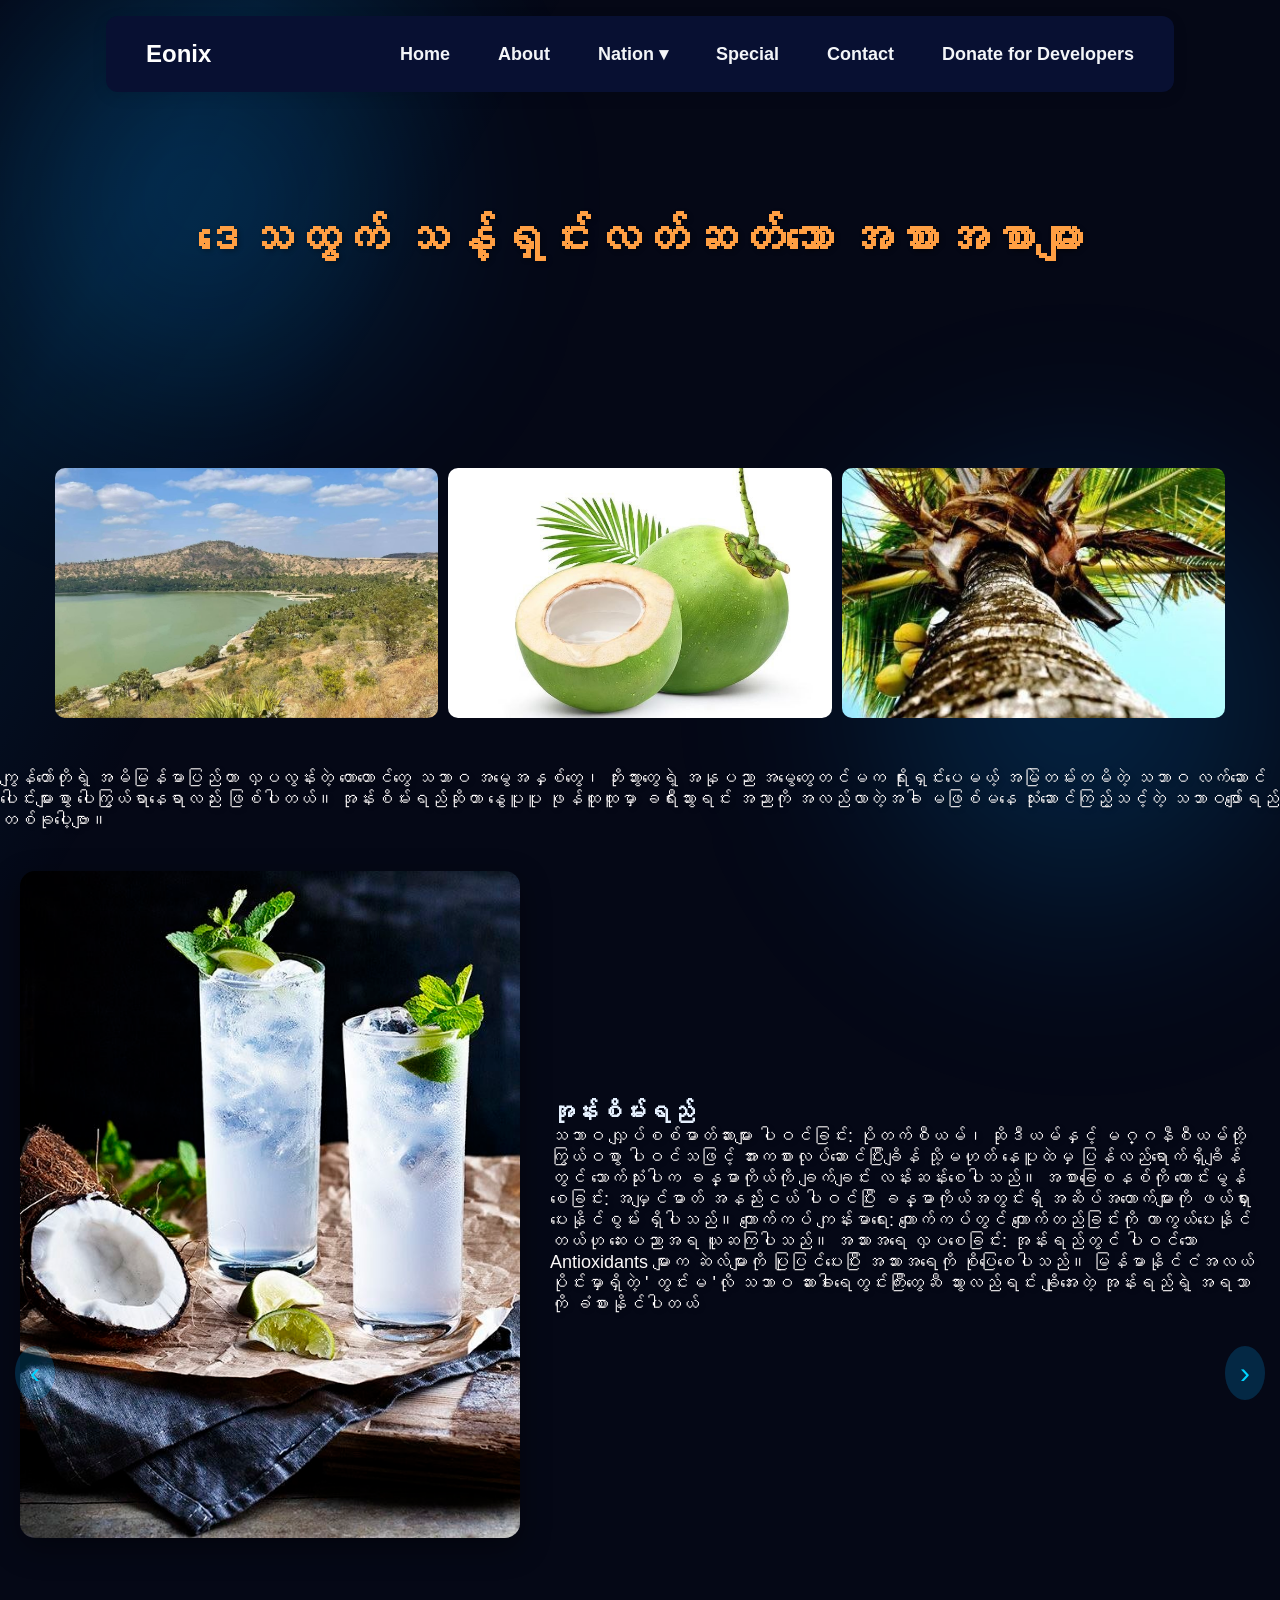
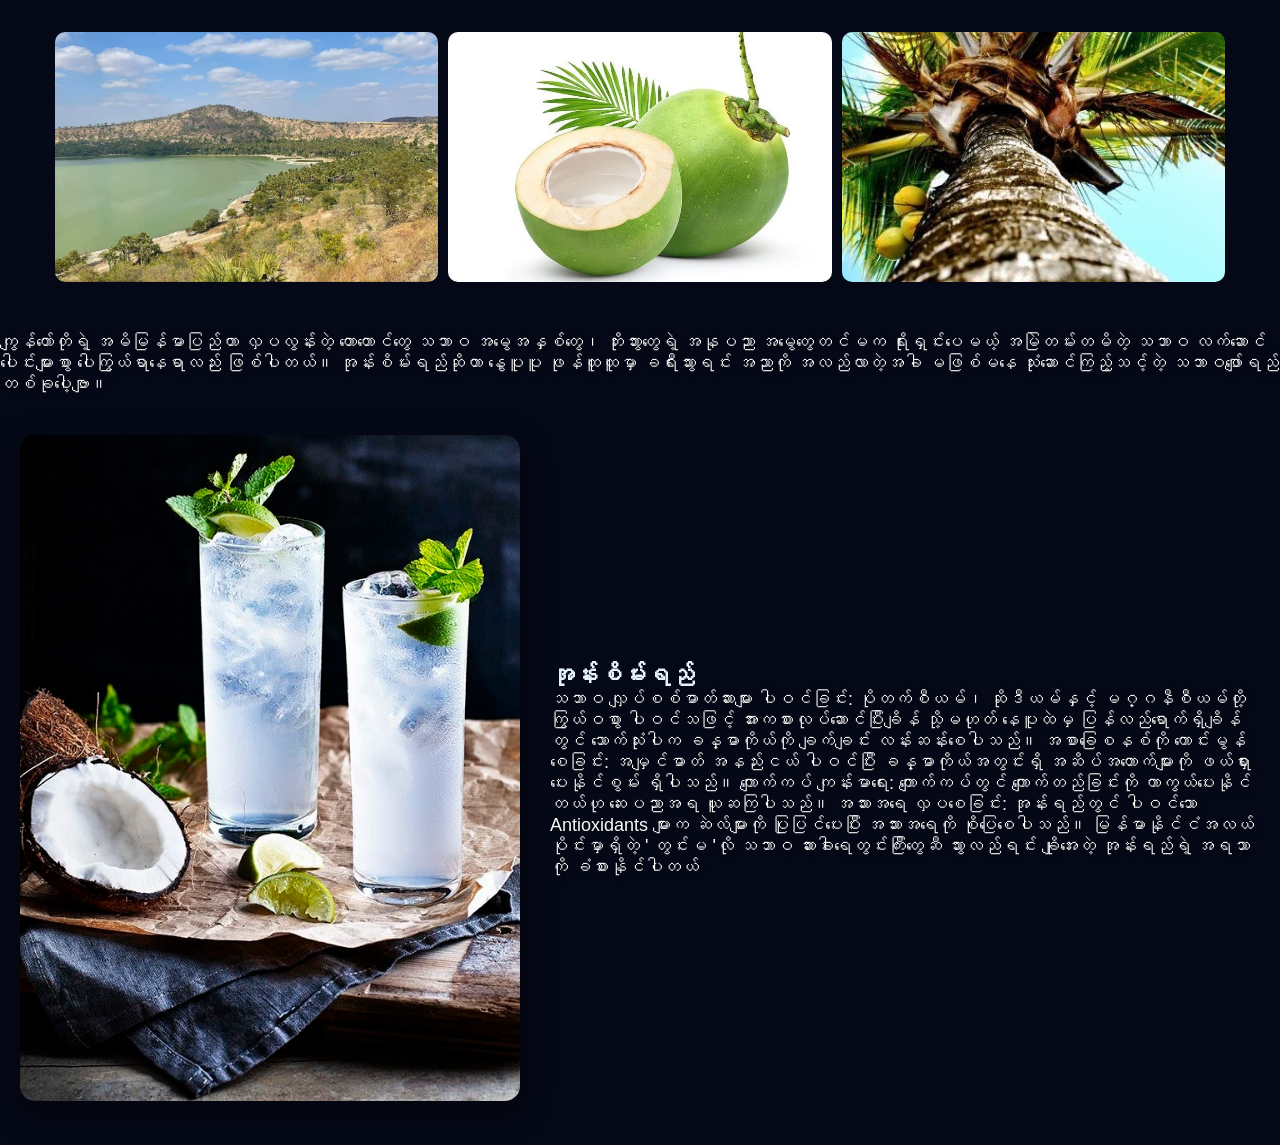
==== special.html @ 2f4256fd "Add files via upload" ====
<!DOCTYPE html>
<html lang="en">
<head>
    <meta charset="UTF-8">
    <meta name="viewport" content="width=device-width, initial-scale=1.0">
    <title>Eonix - Modern Glass Website</title>
    <link rel="stylesheet" href="special.css">
    <link href="https://fonts.googleapis.com/icon?family=Material+Icons" rel="stylesheet">
</head>
<body>
    <div class="light-sweep"></div>
    <div class="wrapper">
        <nav>
            <a href="#" class="logo">Eonix</a>
            <input type="checkbox" id="toggle">
            <label for="toggle" class="menu-icon"><i class="material-icons">menu</i></label>
            
            <div class="menu">
                <ul>
                    <li><a href="index.html">Home</a></li>
                    <li><a href="about.html">About</a></li>
                    <li class="nav-item dropdown">
                        <a href="javascript:void(0)" class="dropbtn" id="nationBtn">Nation ▾</a>
                        <ul class="dropdown-content" id="nationDropdown">
                            <li><a href="kashin.html">Kachin Foods</a></li>
                            <li><a href="kayah.html">Kayah Foods</a></li>
                            <li><a href="kayin.html">Kayin Foods</a></li>
                            <li><a href="chin.html">Chin Foods</a></li>
                            <li><a href="mon.html">Mon Foods</a></li>
                            <li><a href="rakhine.html">Rakhine Foods</a></li>
                            <li><a href="shan.html">Shan Foods</a></li>
                            <li><a href="burma.html">Burma Foods</a></li>
                        </ul>
                    </li>
                    <li><a href="special.html">Special</a></li>
                    <li><a href="contact.html">Contact</a></li>
                    <li><a href="https://t.me/bmkcoder">Donate for Developers</a></li>
                </ul>
            </div>
        </nav>
    </div>
    <header>
        <div class="hero">
            <h1><span class="highlight">ဒေသထွက် သန့်ရှင်းလတ်ဆတ်သော အစားအစာများ</span></h1>

        </div>
    </header>
     <section>
        <div class="team-container">
            <div class="member-card">
                <img src="special_coconut_2.jpg" alt="Profile">
                <img src="special_coconut_3.jpg" alt="Profile">
                <img src="special_coconut_4.jpg" alt="Profile">
            </div>
            </div>
    </section>
    <p>ကျွန်တော်တိုရဲ့ အမိမြန်မာပြည်ဟာ လှပလွန်းတဲ့ တောတောင်တွေ သဘာဝ အမွေအနှစ်တွေ၊ ဘိုးဘွားတွေရဲ့ အနုပညာ အမွေတွေတင်မက ရိုးရှင်းပေမယ့် အမြဲတမ်းတမိတဲ့ သဘာဝ လက်ဆောင်ပေါင်းများစွာ ပေါကြွယ်ရာနေရာလည်း ဖြစ်ပါတယ်။ အုန်းစိမ်းရည်ဆိုတာ နွေပူပူ ဖုန်ထူထူမှာ ခရီးသွားရင်း အညာကို အလည်လာတဲ့အခါ မဖြစ်မနေ သုံးဆောင်ကြည့်သင့်တဲ့ သဘာဝဖျော်ရည် တစ်ခုပေါ့ဗျာ။</p> 
    <main class="container1">
  <div class="image-part1">
    
    <img src="special_coconut_1.jpg" alt="Description">
  </div>
  <div class="text-part1">
    <h2> အုန်းစိမ်းရည်</h2>
    <p>သဘာဝ လျှပ်စစ်ဓာတ်ဆားများ ပါဝင်ခြင်း: ပိုတက်စီယမ်၊ ဆိုဒီယမ်နှင့် မဂ္ဂနီစီယမ်တို့ ကြွယ်ဝစွာ ပါဝင်သဖြင့် အားကစားလုပ်ဆောင်ပြီးချိန် သို့မဟုတ် နေပူထဲမှ ပြန်လည်ရောက်ရှိချိန်တွင် သောက်သုံးပါက ခန္ဓာကိုယ်ကို ချက်ချင်း လန်းဆန်းစေပါသည်။

အစာခြေစနစ်ကို ကောင်းမွန်စေခြင်း: အမျှင်ဓာတ် အနည်းငယ် ပါဝင်ပြီး ခန္ဓာကိုယ်အတွင်းရှိ အဆိပ်အတောက်များကို ဖယ်ရှားပေးနိုင်စွမ်း ရှိပါသည်။

ကျောက်ကပ် ကျန်းမာရေး: ကျောက်ကပ်တွင် ကျောက်တည်ခြင်းကို ကာကွယ်ပေးနိုင်တယ်ဟု ဆေးပညာအရ ယူဆကြပါသည်။

အသားအရေ လှပစေခြင်း: အုန်းရည်တွင် ပါဝင်သော Antioxidants များက ဆဲလ်များကို ပြုပြင်ပေးပြီး အသားအရေကို စိုပြေစေပါသည်။
မြန်မာနိုင်ငံအလယ်ပိုင်းမှာရှိတဲ့ ' တွင်းမ 'လို သဘာဝ ဆားခါးရေတွင်းကြီးတွေဆီ သွားလည်ရင်း ချိုအေးတဲ့ အုန်းရည်ရဲ့ အရသာကို ခံစားနိုင်ပါတယ်</p>
  </div>
</main>
<section>
        <div class="team-container">
            <div class="member-card">
                <img src="special_coconut_2.jpg" alt="Profile">
                <img src="special_coconut_3.jpg" alt="Profile">
                <img src="special_coconut_4.jpg" alt="Profile">
            </div>
            </div>
    </section>

    <p>ကျွန်တော်တိုရဲ့ အမိမြန်မာပြည်ဟာ လှပလွန်းတဲ့ တောတောင်တွေ သဘာဝ အမွေအနှစ်တွေ၊ ဘိုးဘွားတွေရဲ့ အနုပညာ အမွေတွေတင်မက ရိုးရှင်းပေမယ့် အမြဲတမ်းတမိတဲ့ သဘာဝ လက်ဆောင်ပေါင်းများစွာ ပေါကြွယ်ရာနေရာလည်း ဖြစ်ပါတယ်။ အုန်းစိမ်းရည်ဆိုတာ နွေပူပူ ဖုန်ထူထူမှာ ခရီးသွားရင်း အညာကို အလည်လာတဲ့အခါ မဖြစ်မနေ သုံးဆောင်ကြည့်သင့်တဲ့ သဘာဝဖျော်ရည် တစ်ခုပေါ့ဗျာ။</p> 
    <main class="container2">
  <div class="image-part2">
    <img src="special_coconut_1.jpg" alt="Description">
  </div>
  <div class="text-part2">
    <h2> အုန်းစိမ်းရည်</h2>
    <p>သဘာဝ လျှပ်စစ်ဓာတ်ဆားများ ပါဝင်ခြင်း: ပိုတက်စီယမ်၊ ဆိုဒီယမ်နှင့် မဂ္ဂနီစီယမ်တို့ ကြွယ်ဝစွာ ပါဝင်သဖြင့် အားကစားလုပ်ဆောင်ပြီးချိန် သို့မဟုတ် နေပူထဲမှ ပြန်လည်ရောက်ရှိချိန်တွင် သောက်သုံးပါက ခန္ဓာကိုယ်ကို ချက်ချင်း လန်းဆန်းစေပါသည်။

အစာခြေစနစ်ကို ကောင်းမွန်စေခြင်း: အမျှင်ဓာတ် အနည်းငယ် ပါဝင်ပြီး ခန္ဓာကိုယ်အတွင်းရှိ အဆိပ်အတောက်များကို ဖယ်ရှားပေးနိုင်စွမ်း ရှိပါသည်။

ကျောက်ကပ် ကျန်းမာရေး: ကျောက်ကပ်တွင် ကျောက်တည်ခြင်းကို ကာကွယ်ပေးနိုင်တယ်ဟု ဆေးပညာအရ ယူဆကြပါသည်။

အသားအရေ လှပစေခြင်း: အုန်းရည်တွင် ပါဝင်သော Antioxidants များက ဆဲလ်များကို ပြုပြင်ပေးပြီး အသားအရေကို စိုပြေစေပါသည်။
မြန်မာနိုင်ငံအလယ်ပိုင်းမှာရှိတဲ့ ' တွင်းမ 'လို သဘာဝ ဆားခါးရေတွင်းကြီးတွေဆီ သွားလည်ရင်း ချိုအေးတဲ့ အုန်းရည်ရဲ့ အရသာကို ခံစားနိုင်ပါတယ်</p>
  </div>
</main>
 

</body>
</html>

    </div>

    <!-- Navigation -->
    <button class="nav-btn prev" id="prevBtn">‹</button>
    <button class="nav-btn next" id="nextBtn">›</button>

</div>
</section>


    <script>
        const nationBtn = document.getElementById('nationBtn');
        const nationDropdown = document.getElementById('nationDropdown');

        // Nation နှိပ်လျှင် Dropdown ပေါ်ရန်
        nationBtn.addEventListener('click', (e) => {
            e.stopPropagation();
            nationDropdown.classList.toggle('show');
        });

        // အပြင်ဘက်ကိုနှိပ်လျှင် Dropdown ပြန်ပိတ်သွားစေရန်
        window.onclick = function(event) {
            if (!event.target.matches('.dropbtn')) {
                if (nationDropdown.classList.contains('show')) {
                    nationDropdown.classList.remove('show');
                }
            }
        }
        const track = document.getElementById('sliderTrack');
const slides = document.querySelectorAll('.slide');
const nextBtn = document.getElementById('nextBtn');
const prevBtn = document.getElementById('prevBtn');

let index = 0;

function updateSlider() {
    track.style.transform = `translateX(-${index * 100}%)`;
}

nextBtn.addEventListener('click', () => {
    index = (index + 1) % slides.length;
    updateSlider();
});

prevBtn.addEventListener('click', () => {
    index = (index - 1 + slides.length) % slides.length;
    updateSlider();
});

/* AUTO SLIDE */
setInterval(() => {
    index = (index + 1) % slides.length;
    updateSlider();
}, 4000);
    </script>
</body>
</html>
---- special.css ----
* {
    margin: 0;
    padding: 0;
    box-sizing: border-box;
}

body {
    font-family: 'Poppins', sans-serif;
    background-color: #f9f9f9;
    color: #333;
}
p{
     font-size: 18px;
    color: #fcf9f9;
    
    font-weight: 500;
    text-shadow: 2px 2px 5px rgba(0,0,0,0.3);
}
header {
    
    background-position: center;
    height: 30vh;
    display: flex;
    justify-content: center;
    align-items: center;
    text-align: center;
    font-size: 28px;
     color: #fcf9f9;
    margin-bottom: 40px;
    font-weight: 500;
    text-shadow: 2px 2px 5px rgba(0,0,0,0.3);
}

.hero h1 {
    font-family: 'Playfair Display', serif;
    font-size: 3rem;
    margin-bottom: 10px;
}

.highlight {
    color: #ff9f43;
}
/* --- Laptop/Desktop အတွက် အခြေခံ (အရင်အတိုင်း) --- */
.container1, .container2 {
    display: flex;
    align-items: center;
    gap: 30px;
    padding: 40px 20px;
    width: 100%;
}

.image-part1 img, .image-part2 img {
    width: 100%;
    max-width: 500px;
    height: auto;
    border-radius: 15px;
    box-shadow: 0 10px 30px rgba(0,0,0,0.4);
}

.text-part1, .text-part2 {
    flex: 1;
}

/* --- Mobile Version အတွက် အထူးပြင်ဆင်ချက် (768px အောက်ဖုန်းများအတွက်) --- */
@media (max-width: 768px) {
    .container1, .container2 {
        flex-direction: column; /* ပုံနဲ့စာကို အပေါ်အောက် စီလိုက်မယ် */
        padding: 20px;
        text-align: center;    /* စာတွေကို အလယ်ပို့ပေးမယ် */
    }

    .container2 {
        flex-direction: column; /* Container 2 ရဲ့ row-reverse ကို ဖုန်းမှာ ပုံမှန်အတိုင်း ပြန်ပြင်မယ် */
    }

    .image-part1 img, .image-part2 img {
        max-width: 100%;      /* ပုံကို ဖုန်း screen အပြည့် ယူခိုင်းမယ် */
        margin-bottom: 20px;   /* ပုံနဲ့စာကြား ခြားပေးမယ် */
    }

    .text-part1 h2, .text-part2 h2 {
        font-size: 24px;      /* ခေါင်းစဉ်ကို ဖုန်းနဲ့တော်အောင် လျှော့မယ် */
        margin-bottom: 15px;
    }

    .text-part1 p, .text-part2 p {
        font-size: 16px;      /* စာသားတွေကို ဖုန်းမှာ ဖတ်ရလွယ်အောင် ချိန်ညှိမယ် */
        line-height: 1.6;
    }
}
.team-container { 
            display: flex;
            flex-wrap: wrap;     
            justify-content: center; 
            gap: 20px;         
            padding: 40px;
        }
/* member-card ထဲက ပုံတွေကို ဘေးတိုက်စီမယ် */
/* member-card container ကို ပုံစံချခြင်း */
.member-card {
    display: flex;         
    flex-direction: row;   /* အတန်းလိုက် ထားမယ် */
    justify-content: center; 
    gap: 10px;             /* ပုံကြား အကွာအဝေး (ဖုန်းအတွက် နည်းနည်းလျှော့ထားတယ်) */
    padding: 10px;
    width: 100%;           /* Container အကျယ်ကို ၁၀၀% ယူမယ် */
}

/* ပုံတွေအတွက် Flexible ဖြစ်အောင် ပြင်ခြင်း */
.member-card img {
    /* ပုံ ၃ ပုံကို တစ်တန်းတည်း ထားမှာဖြစ်တဲ့အတွက် 
       gap တွေ နုတ်ပြီး တစ်ပုံကို 30% ဝန်းကျင် ပေးထားပါမယ် 
    */
    width: calc(33.33% - 10px); 
    max-width: 400px;      /* Laptop မှာ 400px ထက် မကြီးစေရန် */
    height: 250px;         /* ဖုန်းမှာ အရမ်းရှည်မနေအောင် အမြင့်ကို လျှော့ထားတယ် */
    object-fit: cover;     
    border-radius: 10px;
}

/* ဖုန်း version အတွက် အထူးသီးသန့် ပြင်ဆင်ချက် */
@media (max-width: 768px) {
    .member-card img {
        height: 150px;     /* ဖုန်းမှာ ပုံအမြင့်ကို သင့်တော်သလို လျှော့လိုက်ပါ */
    }
}


            
/* --- Global Reset & Smooth Transition --- */
* {
    margin: 0;
    padding: 0;
    box-sizing: border-box;
    list-style: none;
    text-decoration: none;
    transition: all 0.3s ease;
}

body {
    font-family: 'Segoe UI', Tahoma, Geneva, Verdana, sans-serif;
    background: #050816;
    min-height: 100vh;
    color: #e6f1ff;
    overflow-x: hidden;
    position: relative;
}

/* ================= BACKGROUND EFFECT ================= */
body::before,
body::after {
    content: "";
    position: fixed;
    width: 600px;
    height: 600px;
    background: radial-gradient(circle, rgba(0,153,255,0.25), transparent 70%);
    filter: blur(80px);
    z-index: -2;
    animation: floatBlob 18s infinite alternate ease-in-out;
}

body::before {
    top: -100px;
    left: -100px;
}

body::after {
    bottom: -100px;
    right: -100px;
    animation-delay: 6s;
}

@keyframes floatBlob {
    0% { transform: translate(0,0) scale(1); }
    100% { transform: translate(100px,80px) scale(1.2); }
}
.one{
    color: rgb(216, 32, 109);
}
.two{
    color: rgb(211, 87, 25);
}
.three{
    color: rgb(10, 133, 75);
}
.four{
    color: #3498db;
}
.five{
    color: aquamarine;
}
.six{
    color: burlywood;
}
/* ဒါက နောက်ခံရဲ့ ရေးရေးလေး ပြေးနေတဲ့ Anumation */
.light-sweep {
    position: fixed;
    top: 0;
    left: -100%;
    width: 200%;
    height: 100%;
    background: linear-gradient(
        120deg,
        transparent 40%,
        rgba(0,170,255,0.08) 50%,
        transparent 60%
    );
    z-index: -1;
    animation: sweep 8s infinite;
}

@keyframes sweep {
    0% { left: -100%; }
    100% { left: 100%; }
}


/* navor ရဲ့ မိဘ , အရွယ်အစားကို ချိန်ညှိရန် နေရာ*/
.wrapper {
    position: sticky;  /* 👈 ဤနေရာမှာ အဓိကပါ */
    top: 0;           /* 👈 အပေါ်ဆုံးမှာ ကပ်နေဖို့ သတ်မှတ်ချက်ပါ */
    z-index: 1000;
    width: 100%;
    max-width: 1100px;
    margin: 0 auto;
    padding: 1rem;
}
nav {
    display: flex;
    flex-wrap: wrap;
    justify-content: space-between;
    align-items: center;
    background-color: #081032; /* Glass Background */
    backdrop-filter: blur(10px); /* Blur Effect */
    padding: 1rem 1.5rem;
    border-radius: 12px;
    box-shadow: 0 4px 15px rgba(0, 0, 0, 0.1);
    position: relative;
    z-index: 1000; /* ပုံတွေရဲ့ အပေါ်မှာ ပေါ်နေစေရန် */
    font-family:'Segoe UI', Tahoma, Geneva, Verdana, sans-serif;
    font-weight: bold;
    font-size: 18px;
}

nav .logo {
    font-weight: 700;
    font-size: 1.5rem;
    color: white;
}

nav ul {
    display: flex;
    gap: 1rem;
    align-items: center;
}

nav a {
    position: relative;
    padding: 8px 16px;
    color: #f3f5f8; /* Normal color */
    transition: all 0.3s ease;
}

nav a:hover {
    color: #00d4ff; /* Electric Blue */
    background: rgba(0, 212, 255, 0.1); /* Subtle Glow Background */
    /**text-shadow: 0 0 10px rgba(255, 251, 0, 0.8); /* Neon Text Glow */
    text-shadow: gold;
    border-radius: 8px;
}

/* အောက်ကနေ မျဉ်းလေး ထွက်လာမယ့် Effect */
nav a::after {
    content: '';
    position: absolute;
    bottom: 0;
    left: 50%;
    width: 0;
    height: 2px;
    background: #00d4ff;
    transition: all 0.3s ease;
    transform: translateX(-50%);
    box-shadow: 0 0 10px #00d4ff;
}

nav a:hover::after {
    width: 80%; /* Hover လုပ်ရင် မျဉ်းလေး ပေါ်လာမယ် */
}

/* --- Dropdown Styling --- */
.dropdown { 
    position: relative; 
}

.dropdown-content {
    display: none;
    position: absolute;
    background: #081032;
    min-width: 180px;
    top: 45px;
    left: 0;
    border-radius: 12px;
    box-shadow: 0 15px 35px rgba(0,0,0,0.15);
    padding: 10px 0;
    backdrop-filter: blur(15px);
}

/* Dropdown Show Class (JS မှ လှမ်းခေါ်ရန်) */
.dropdown-content.show { 
    display: block !important; 
}

.dropdown-content li a {
    padding: 12px 20px;
    display: block;
    color: #fbf7f7 !important;
    font-weight: 500;
}

.dropdown-content li a:hover {
    background: rgba(52, 152, 219, 0.1);
    color: #3498db !important;
    padding-left: 25px;
}

/* Mobile Toggle Checkbox ဖျောက်ထားရန် */
#toggle, nav label {
    display: none;
}

/* --- Mobile Responsive Design --- */
@media (max-width: 768px) {
    nav {
        padding: 1rem;
    }

    nav label {
        display: inline-flex;
        color: white;
        cursor: pointer;
        font-size: 1.5rem;
    }

    nav .menu {
        width: 100%;
        height: 0;
        overflow: hidden;
        background-color: rgba(30, 0, 60, 0.95);
        border-radius: 8px;
        margin-top: 10px;
        transition: height 0.4s ease;
    }

    nav ul {
        flex-direction: column;
        align-items: center;
        padding: 1.5rem 0;
        gap: 1.5rem;
    }

    #toggle:checked ~ .menu {
        height: 380px; /* Menu ပေါ်လာမည့် အမြင့် */
    }

    .dropdown-content {
        position: static;
        box-shadow: none;
        background: rgba(255, 255, 255, 0.1);
        width: 100%;
        text-align: center;
    }
    
    .dropdown-content li a {
        color: white !important;
    }
}

/* --- Content Section Styling --- */
.container {
    width: 90%;
    max-width: 1100px;
    margin: auto;
}

.hero-section {
    padding: 70px 0;
    padding-top: 0px;
    text-align: center;
}

.hero-title {
    font-size: 40px;
    margin-bottom: 30px;
}

/* TEXT SLIDER */
.slider {
    display: inline-block;
    height: 45px;
    overflow: hidden;
}

.slide-track {
    display: flex;
    flex-direction: column;
    animation: slideText 9s infinite;
}

.slide-track span {
    height: 40px;
    line-height: 40px;
}

@keyframes slideText {
    0%,20% { transform: translateY(0); }
    33%,53% { transform: translateY(-40px); }
    66%,86% { transform: translateY(-80px); }
    100% { transform: translateY(0); }
}

/* BANNERS */
.banner-box {
    margin: 20px 0;
    border-radius: 15px;
    overflow: hidden;
    box-shadow: 0 10px 30px rgba(0,0,0,0.4);
    display: inline-block;
}


.banner-box img {
    width: 100%;
    transition: transform 0.5s;
}

.banner-box img:hover {
    transform: scale(1.05);
}
.slider-container {
    position: relative;
    overflow: hidden;
    width: 100%;
    border-radius: 20px;
    margin-top: 30px;
.slider-container {
    overflow:hidden;
    width: 100%;

}
}

/* TRACK */
.slider-track {
    display: flex;
    width: 100%;
}

/* EACH SLIDE */
.slide {
    min-width: 100%;
    width: 100%;
    flex-shrink: 0;
    display: flex;
    justify-content: center;
    align-items: center;
}

/* KEY FIX */
.slide img {
    width: 100%;
    height: 600px;
    object-fit: cover;
    border-radius: 20px;
}
.nav-btn {
    position: absolute;
    top: 50%;
    transform: translateY(-50%);
    background: rgba(0,170,255,0.2);
    border: none;
    color: #00d4ff;
    font-size: 30px;
    padding: 10px 15px;
    cursor: pointer;
    border-radius: 50%;
}

.prev { left: 15px; }
.next { right: 15px; }

.nav-btn:hover {
    background: rgba(0,170,255,0.5);
}
@media (max-width: 768px) {

    /* Reduce overall spacing */
    .hero-section {
        padding: 30px 0;
    }
    .nav-btn {
        display: none;
    }


    .hero-title {
        font-size: 22px;
        margin-bottom: 20px;
    }

    /* FIX IMAGE HEIGHT (VERY IMPORTANT) */
    .slide img {
        height: 220px;   /* smaller height for mobile */
        object-fit: cover;
    }

    /* Make slider edges softer */
    .slider-container {
        border-radius: 12px;
    }

    /* Smaller navigation buttons */
    .nav-btn {
        font-size: 20px;
        padding: 6px 10px;
    }

    .prev { left: 8px; }
    .next { right: 8px; }

}
@media (max-width: 480px) {

    .slide img {
        height: 180px;
    }

    .hero-title {
        font-size: 18px;
    }

    .nav-btn {
        font-size: 16px;
        padding: 5px 8px;
    }
}
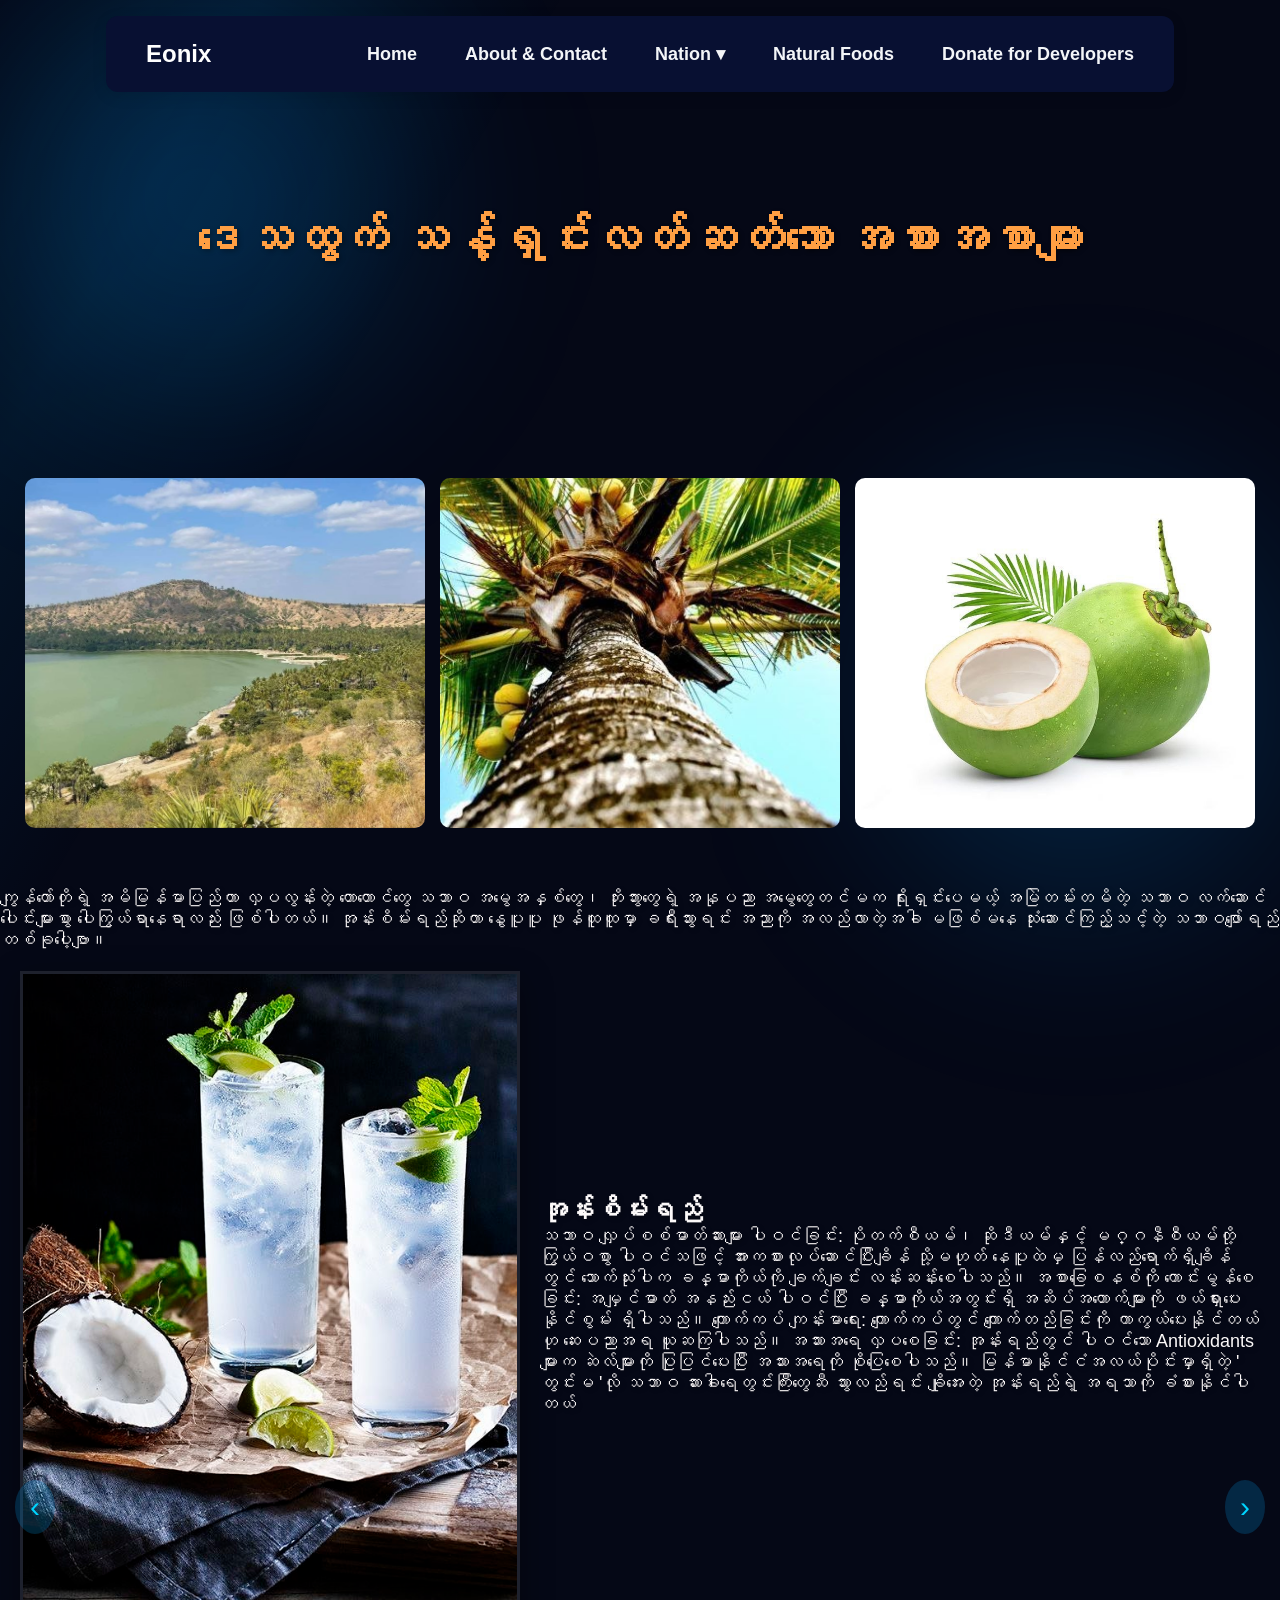
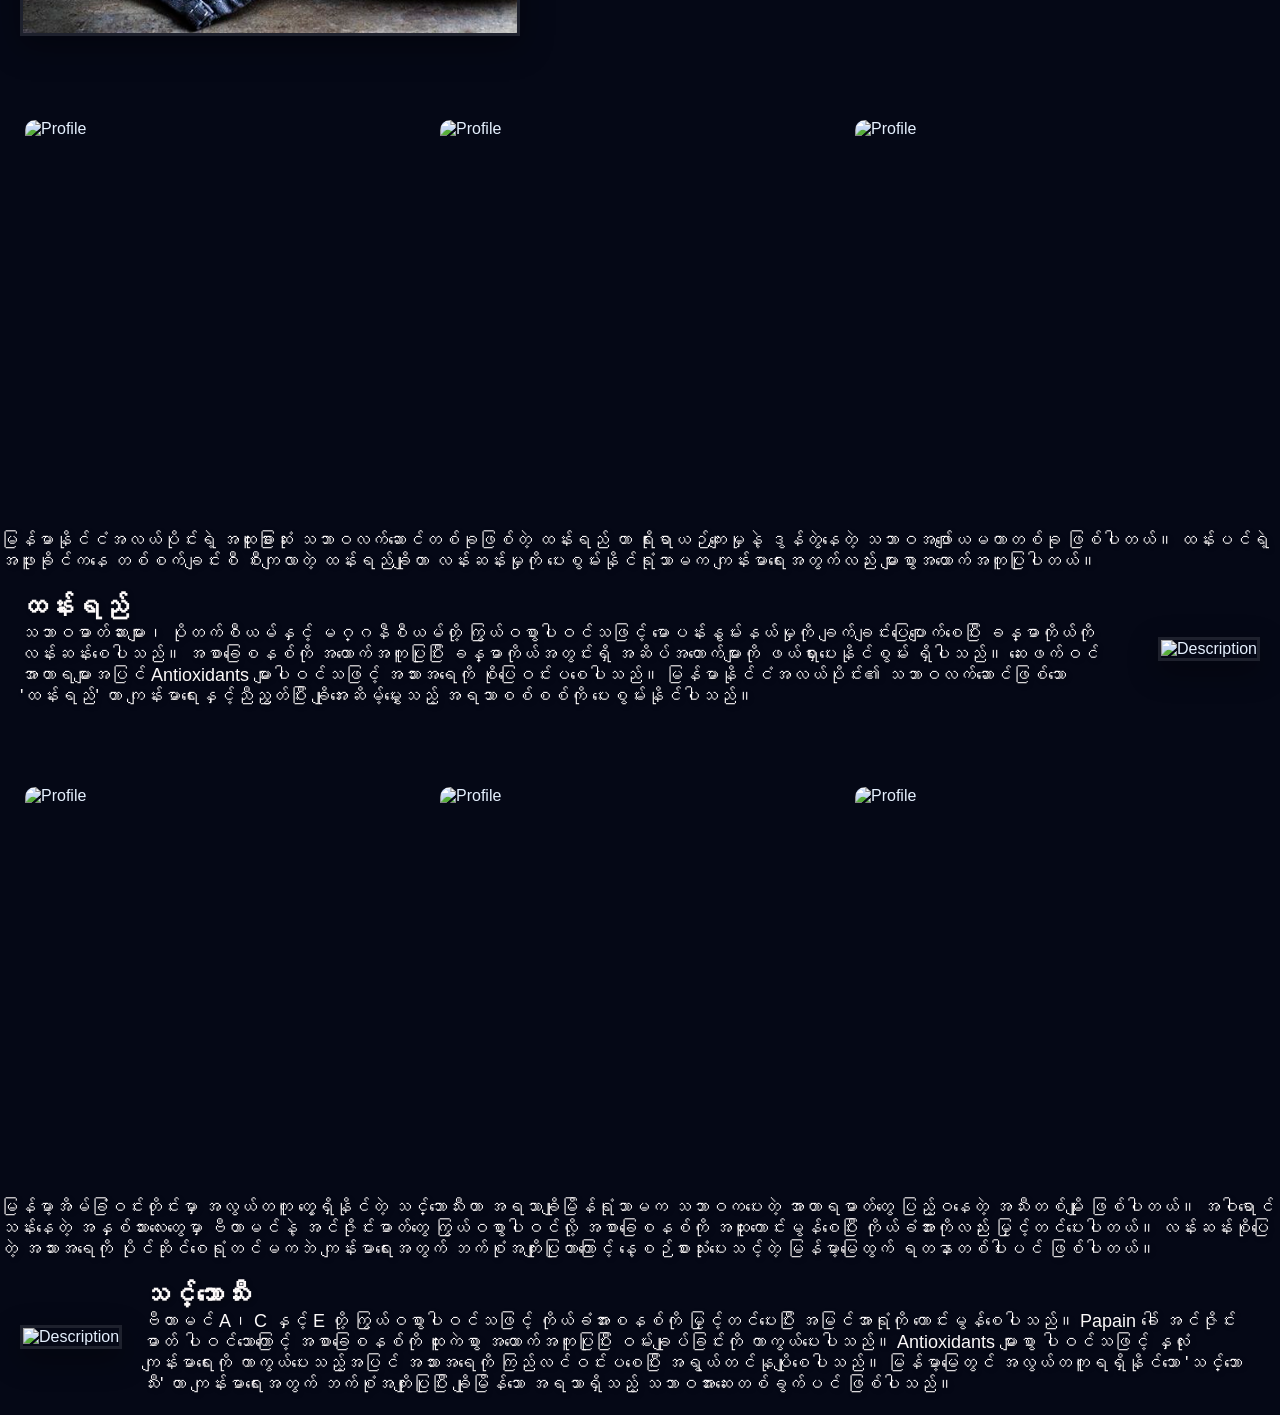
==== commit 5f364aa1: "Update special.html" ====
--- a/special.html
+++ b/special.html
@@ -1,10 +1,12 @@
+
+
 
 <!DOCTYPE html>
 <html lang="en">
 <head>
     <meta charset="UTF-8">
     <meta name="viewport" content="width=device-width, initial-scale=1.0">
-    <title>Eonix - Modern Glass Website</title>
+    <title>A Journey of Taste</title>
     <link rel="stylesheet" href="special.css">
     <link href="https://fonts.googleapis.com/icon?family=Material+Icons" rel="stylesheet">
 </head>
@@ -19,7 +21,7 @@
             <div class="menu">
                 <ul>
                     <li><a href="index.html">Home</a></li>
-                    <li><a href="about.html">About</a></li>
+                    <li><a href="about.html">About & Contact</a></li>
                     <li class="nav-item dropdown">
                         <a href="javascript:void(0)" class="dropbtn" id="nationBtn">Nation ▾</a>
                         <ul class="dropdown-content" id="nationDropdown">
@@ -33,9 +35,8 @@
                             <li><a href="burma.html">Burma Foods</a></li>
                         </ul>
                     </li>
-                    <li><a href="special.html">Special</a></li>
-                    <li><a href="contact.html">Contact</a></li>
-                    <li><a href="https://t.me/bmkcoder">Donate for Developers</a></li>
+                    <li><a href="special.html">Natural Foods</a></li>
+                    <li><a href="https://t.me/gfryydfrydfffygft">Donate for Developers</a></li>
                 </ul>
             </div>
         </nav>
@@ -50,8 +51,8 @@
         <div class="team-container">
             <div class="member-card">
                 <img src="special_coconut_2.jpg" alt="Profile">
+                <img src="special_coconut_4.jpg" alt="Profile">
                 <img src="special_coconut_3.jpg" alt="Profile">
-                <img src="special_coconut_4.jpg" alt="Profile">
             </div>
             </div>
     </section>
@@ -76,28 +77,42 @@
 <section>
         <div class="team-container">
             <div class="member-card">
-                <img src="special_coconut_2.jpg" alt="Profile">
-                <img src="special_coconut_3.jpg" alt="Profile">
-                <img src="special_coconut_4.jpg" alt="Profile">
+                <img src="ထ၂.webp" alt="Profile">
+                <img src="ထ၃.jpg" alt="Profile">
+                <img src="ထ၄.jpg" alt="Profile">
             </div>
             </div>
     </section>
 
-    <p>ကျွန်တော်တိုရဲ့ အမိမြန်မာပြည်ဟာ လှပလွန်းတဲ့ တောတောင်တွေ သဘာဝ အမွေအနှစ်တွေ၊ ဘိုးဘွားတွေရဲ့ အနုပညာ အမွေတွေတင်မက ရိုးရှင်းပေမယ့် အမြဲတမ်းတမိတဲ့ သဘာဝ လက်ဆောင်ပေါင်းများစွာ ပေါကြွယ်ရာနေရာလည်း ဖြစ်ပါတယ်။ အုန်းစိမ်းရည်ဆိုတာ နွေပူပူ ဖုန်ထူထူမှာ ခရီးသွားရင်း အညာကို အလည်လာတဲ့အခါ မဖြစ်မနေ သုံးဆောင်ကြည့်သင့်တဲ့ သဘာဝဖျော်ရည် တစ်ခုပေါ့ဗျာ။</p> 
+    <p>မြန်မာနိုင်ငံအလယ်ပိုင်းရဲ့ အထူးခြားဆုံး သဘာဝလက်ဆောင်တစ်ခုဖြစ်တဲ့ ထန်းရည် ဟာ ရိုးရာယဉ်ကျေးမှုနဲ့ ဒွန်တွဲနေတဲ့ သဘာဝအဖျော်ယမကာတစ်ခု ဖြစ်ပါတယ်။ ထန်းပင်ရဲ့ အဖူးခိုင်ကနေ တစ်စက်ချင်းစီ စီးကျလာတဲ့ ထန်းရည်ချိုဟာ လန်းဆန်းမှုကို ပေးစွမ်းနိုင်ရုံသာမက ကျန်းမာရေးအတွက်လည်း များစွာအထောက်အကူပြုပါတယ်။</p> 
     <main class="container2">
   <div class="image-part2">
-    <img src="special_coconut_1.jpg" alt="Description">
+    <img src="ထ၁.jpg" alt="Description">
   </div>
   <div class="text-part2">
-    <h2> အုန်းစိမ်းရည်</h2>
-    <p>သဘာဝ လျှပ်စစ်ဓာတ်ဆားများ ပါဝင်ခြင်း: ပိုတက်စီယမ်၊ ဆိုဒီယမ်နှင့် မဂ္ဂနီစီယမ်တို့ ကြွယ်ဝစွာ ပါဝင်သဖြင့် အားကစားလုပ်ဆောင်ပြီးချိန် သို့မဟုတ် နေပူထဲမှ ပြန်လည်ရောက်ရှိချိန်တွင် သောက်သုံးပါက ခန္ဓာကိုယ်ကို ချက်ချင်း လန်းဆန်းစေပါသည်။
+    <h2> ထန်းရည်</h2>
+    <p>သဘာဝဓာတ်ဆားများ၊ ပိုတက်စီယမ်နှင့် မဂ္ဂနီစီယမ်တို့ ကြွယ်ဝစွာပါဝင်သဖြင့် မောပန်းနွမ်းနယ်မှုကို ချက်ချင်းပြေပျောက်စေပြီး ခန္ဓာကိုယ်ကို လန်းဆန်းစေပါသည်။ အစာခြေစနစ်ကို အထောက်အကူပြုပြီး ခန္ဓာကိုယ်အတွင်းရှိ အဆိပ်အတောက်များကို ဖယ်ရှားပေးနိုင်စွမ်း ရှိပါသည်။ ဆေးဖက်ဝင်အာဟာရများအပြင် Antioxidants များပါဝင်သဖြင့် အသားအရေကို စိုပြေဝင်းပစေပါသည်။ မြန်မာနိုင်ငံအလယ်ပိုင်း၏ သဘာဝလက်ဆောင်ဖြစ်သော 'ထန်းရည်' ဟာ ကျန်းမာရေးနှင့်ညီညွတ်ပြီး ချိုအေးဆိမ့်မွှေးသည့် အရသာစစ်စစ်ကို ပေးစွမ်းနိုင်ပါသည်။</p>
+  </div>
+</main>
 
-အစာခြေစနစ်ကို ကောင်းမွန်စေခြင်း: အမျှင်ဓာတ် အနည်းငယ် ပါဝင်ပြီး ခန္ဓာကိုယ်အတွင်းရှိ အဆိပ်အတောက်များကို ဖယ်ရှားပေးနိုင်စွမ်း ရှိပါသည်။
+<section>
+        <div class="team-container">
+            <div class="member-card">
+                <img src="သ၂.jpg" alt="Profile">
+                <img src="သ၃.webp" alt="Profile">
+                <img src="သ၄.webp" alt="Profile">
+            </div>
+            </div>
+    </section>
 
-ကျောက်ကပ် ကျန်းမာရေး: ကျောက်ကပ်တွင် ကျောက်တည်ခြင်းကို ကာကွယ်ပေးနိုင်တယ်ဟု ဆေးပညာအရ ယူဆကြပါသည်။
-
-အသားအရေ လှပစေခြင်း: အုန်းရည်တွင် ပါဝင်သော Antioxidants များက ဆဲလ်များကို ပြုပြင်ပေးပြီး အသားအရေကို စိုပြေစေပါသည်။
-မြန်မာနိုင်ငံအလယ်ပိုင်းမှာရှိတဲ့ ' တွင်းမ 'လို သဘာဝ ဆားခါးရေတွင်းကြီးတွေဆီ သွားလည်ရင်း ချိုအေးတဲ့ အုန်းရည်ရဲ့ အရသာကို ခံစားနိုင်ပါတယ်</p>
+    <p>​မြန်မာ့အိမ်ခြံဝင်းတိုင်းမှာ အလွယ်တကူ တွေ့ရှိနိုင်တဲ့ သင်္ဘောသီးဟာ အရသာချိုမြိန်ရုံသာမက သဘာဝကပေးတဲ့ အာဟာရဓာတ်တွေ ပြည့်ဝနေတဲ့ အသီးတစ်မျိုး ဖြစ်ပါတယ်။ အဝါရောင်သန်းနေတဲ့ အနှစ်သားလေးတွေမှာ ဗီတာမင်နဲ့ အင်ဇိုင်းဓာတ်တွေ ကြွယ်ဝစွာပါဝင်လို့ အစာခြေစနစ်ကို အထူးကောင်းမွန်စေပြီး ကိုယ်ခံအားကိုလည်း မြှင့်တင်ပေးပါတယ်။ လန်းဆန်းစိုပြေတဲ့ အသားအရေကို ပိုင်ဆိုင်စေရုံတင်မကဘဲ ကျန်းမာရေးအတွက် ဘက်စုံအကျိုးပြုတာကြောင့် နေ့စဉ်စားသုံးပေးသင့်တဲ့ မြန်မာ့မြေထွက် ရတနာတစ်ပါးပင် ဖြစ်ပါတယ်။</p> 
+    <main class="container1">
+  <div class="image-part2">
+    <img src="သ၁.webp" alt="Description">
+  </div>
+  <div class="text-part2">
+    <h2> သင်္ဘောသီး</h2>
+    <p>ဗီတာမင် A၊ C နှင့် E တို့ ကြွယ်ဝစွာပါဝင်သဖြင့် ကိုယ်ခံအားစနစ်ကို မြှင့်တင်ပေးပြီး အမြင်အာရုံကို ကောင်းမွန်စေပါသည်။ Papain ခေါ် အင်ဇိုင်းဓာတ် ပါဝင်သောကြောင့် အစာခြေစနစ်ကို ထူးကဲစွာ အထောက်အကူပြုပြီး ဝမ်းချုပ်ခြင်းကို ကာကွယ်ပေးပါသည်။ Antioxidants များစွာ ပါဝင်သဖြင့် နှလုံးကျန်းမာရေးကို ကာကွယ်ပေးသည့်အပြင် အသားအရေကို ကြည်လင်ဝင်းပစေပြီး အရွယ်တင်နုပျိုစေပါသည်။ မြန်မာ့မြေတွင် အလွယ်တကူရရှိနိုင်သော 'သင်္ဘောသီး' ဟာ ကျန်းမာရေးအတွက် ဘက်စုံအကျိုးပြုပြီး ချိုမြိန်သော အရသာရှိသည့် သဘာဝအားဆေးတစ်ခွက်ပင် ဖြစ်ပါသည်။</p>
   </div>
 </main>
  
@@ -161,4 +176,4 @@
 }, 4000);
     </script>
 </body>
-</html>+</html>
--- a/special.css
+++ b/special.css
@@ -42,53 +42,30 @@
 .highlight {
     color: #ff9f43;
 }
-/* --- Laptop/Desktop အတွက် အခြေခံ (အရင်အတိုင်း) --- */
-.container1, .container2 {
-    display: flex;
-    align-items: center;
-    gap: 30px;
-    padding: 40px 20px;
-    width: 100%;
-}
-
-.image-part1 img, .image-part2 img {
-    width: 100%;
-    max-width: 500px;
-    height: auto;
-    border-radius: 15px;
-    box-shadow: 0 10px 30px rgba(0,0,0,0.4);
-}
-
-.text-part1, .text-part2 {
-    flex: 1;
-}
-
-/* --- Mobile Version အတွက် အထူးပြင်ဆင်ချက် (768px အောက်ဖုန်းများအတွက်) --- */
-@media (max-width: 768px) {
-    .container1, .container2 {
-        flex-direction: column; /* ပုံနဲ့စာကို အပေါ်အောက် စီလိုက်မယ် */
-        padding: 20px;
-        text-align: center;    /* စာတွေကို အလယ်ပို့ပေးမယ် */
-    }
-
-    .container2 {
-        flex-direction: column; /* Container 2 ရဲ့ row-reverse ကို ဖုန်းမှာ ပုံမှန်အတိုင်း ပြန်ပြင်မယ် */
-    }
-
-    .image-part1 img, .image-part2 img {
-        max-width: 100%;      /* ပုံကို ဖုန်း screen အပြည့် ယူခိုင်းမယ် */
-        margin-bottom: 20px;   /* ပုံနဲ့စာကြား ခြားပေးမယ် */
-    }
-
-    .text-part1 h2, .text-part2 h2 {
-        font-size: 24px;      /* ခေါင်းစဉ်ကို ဖုန်းနဲ့တော်အောင် လျှော့မယ် */
-        margin-bottom: 15px;
-    }
-
-    .text-part1 p, .text-part2 p {
-        font-size: 16px;      /* စာသားတွေကို ဖုန်းမှာ ဖတ်ရလွယ်အောင် ချိန်ညှိမယ် */
-        line-height: 1.6;
-    }
+.container1{
+  display: flex;       /* ပုံနဲ့စာကို ဘေးတိုက်ဖြစ်စေတယ် */
+  align-items: center; /* အလယ်ဗဟိုမှာ ညီအောင်ညှိပေးတယ် */
+  gap: 20px;           /* ပုံနဲ့စာကြား အကွာအဝေး */
+  padding: 20px;
+  
+}
+
+.image-part1 img {
+  width: 100%;         /* ပုံကို သူ့အကွက်ထဲ အပြည့်ဖြစ်စေတယ် */
+  max-width: 500px;    /* ပုံရဲ့ အကျယ်ကို သတ်မှတ်နိုင်တယ် */
+  height: auto;
+  box-shadow: 0 10px 30px rgba(0,0,0,0.4);
+  border: 3px solid rgba(255, 255, 255, 0.1);
+
+}
+
+.text-part1 {
+  flex: 1; 
+   font-size: 18px;
+    color: #fcf9f9;
+    
+    font-weight: 500;
+    text-shadow: 2px 2px 5px rgba(0,0,0,0.3);            /* စာကွက်ကို ကျန်တဲ့နေရာ အပြည့်ယူစေတယ် */
 }
 .team-container { 
             display: flex;
@@ -98,36 +75,51 @@
             padding: 40px;
         }
 /* member-card ထဲက ပုံတွေကို ဘေးတိုက်စီမယ် */
-/* member-card container ကို ပုံစံချခြင်း */
 .member-card {
-    display: flex;         
-    flex-direction: row;   /* အတန်းလိုက် ထားမယ် */
-    justify-content: center; 
-    gap: 10px;             /* ပုံကြား အကွာအဝေး (ဖုန်းအတွက် နည်းနည်းလျှော့ထားတယ်) */
-    padding: 10px;
-    width: 100%;           /* Container အကျယ်ကို ၁၀၀% ယူမယ် */
-}
-
-/* ပုံတွေအတွက် Flexible ဖြစ်အောင် ပြင်ခြင်း */
+    display: flex;         /* Flexbox သုံးပြီး Row စီမယ် */
+    flex-direction: row;   /* ဘေးတိုက်စီဖို့ (Default လည်း row ပါပဲ) */
+    justify-content: center; /* ပုံတွေကို အလယ်မှာ စုပေးမယ် */
+    gap: 15px;             /* ပုံတစ်ပုံနဲ့ တစ်ပုံကြား အကွာအဝေး */
+    padding: 20px;
+}
+
+/* ပုံတွေ အကြီးကြီးဖြစ်မနေအောင် အရွယ်အစား သတ်မှတ်မယ် */
 .member-card img {
-    /* ပုံ ၃ ပုံကို တစ်တန်းတည်း ထားမှာဖြစ်တဲ့အတွက် 
-       gap တွေ နုတ်ပြီး တစ်ပုံကို 30% ဝန်းကျင် ပေးထားပါမယ် 
-    */
-    width: calc(33.33% - 10px); 
-    max-width: 400px;      /* Laptop မှာ 400px ထက် မကြီးစေရန် */
-    height: 250px;         /* ဖုန်းမှာ အရမ်းရှည်မနေအောင် အမြင့်ကို လျှော့ထားတယ် */
-    object-fit: cover;     
-    border-radius: 10px;
-}
-
-/* ဖုန်း version အတွက် အထူးသီးသန့် ပြင်ဆင်ချက် */
+    width: 400px;          /* ပုံရဲ့ အကျယ် (စိတ်ကြိုက်ပြင်ပါ) */
+    height: 350px;         /* ပုံရဲ့ အမြင့် */
+    object-fit: cover;     /* ပုံမပြဲသွားအောင် ထိန်းမယ် */
+    border-radius: 10px;   /* ထောင့်လေးတွေ ဝိုင်းချင်ရင် ထည့်ပါ */
+}
+.container2{
+  display: flex;       /* ပုံနဲ့စာကို ဘေးတိုက်ဖြစ်စေတယ် */
+  align-items: center; /* အလယ်ဗဟိုမှာ ညီအောင်ညှိပေးတယ် */
+  gap: 20px;           /* ပုံနဲ့စာကြား အကွာအဝေး */
+  padding: 20px;
+  flex-direction: row-reverse;
+}
+.image-part2 img {
+  width: 100%;         /* ပုံကို သူ့အကွက်ထဲ အပြည့်ဖြစ်စေတယ် */
+  max-width: 500px;    /* ပုံရဲ့ အကျယ်ကို သတ်မှတ်နိုင်တယ် */
+  height: auto;
+  box-shadow: 0 10px 30px rgba(0,0,0,0.4);
+  border: 3px solid rgba(255, 255, 255, 0.1);
+
+}
+
+.text-part2 {
+  flex: 1; 
+   font-size: 18px;
+    color: #fcf9f9;
+    
+    font-weight: 500;
+    text-shadow: 2px 2px 5px rgba(0,0,0,0.3);            /* စာကွက်ကို ကျန်တဲ့နေရာ အပြည့်ယူစေတယ် */
+}
+/* ဖုန်းနဲ့ကြည့်ရင် တစ်ခုပေါ်တစ်ခုအောက် ဆင်းသွားအောင် လုပ်နည်း */
 @media (max-width: 768px) {
-    .member-card img {
-        height: 150px;     /* ဖုန်းမှာ ပုံအမြင့်ကို သင့်တော်သလို လျှော့လိုက်ပါ */
-    }
-}
-
-
+  .container {
+    flex-direction: column;
+  }
+}
             
 /* --- Global Reset & Smooth Transition --- */
 * {
@@ -305,6 +297,8 @@
     box-shadow: 0 15px 35px rgba(0,0,0,0.15);
     padding: 10px 0;
     backdrop-filter: blur(15px);
+    max-height: 70vh;
+    overflow-y: auto;
 }
 
 /* Dropdown Show Class (JS မှ လှမ်းခေါ်ရန်) */
@@ -313,10 +307,10 @@
 }
 
 .dropdown-content li a {
-    padding: 12px 20px;
+    padding: 10px 20px;
     display: block;
     color: #fbf7f7 !important;
-    font-weight: 500;
+    font-size: 14px;
 }
 
 .dropdown-content li a:hover {
@@ -370,8 +364,16 @@
         background: rgba(255, 255, 255, 0.1);
         width: 100%;
         text-align: center;
-    }
-    
+        
+        max-height: 70vh;
+        overflow-y: auto;
+    }
+        .dropdown-content li a {
+        padding: 5px 15px !important;
+        display: block;
+        color: #fbf7f7 !important;
+        font-size: 12px;
+    }
     .dropdown-content li a {
         color: white !important;
     }
@@ -544,4 +546,109 @@
         font-size: 16px;
         padding: 5px 8px;
     }
-}+}
+@media (max-width: 768px) {
+    p{
+     font-size: 8px;
+    color: #fcf9f9;
+    
+    font-weight: 500;
+    text-shadow: 2px 2px 5px rgba(0,0,0,0.3);
+}
+header {
+    
+    background-position: center;
+    height: 10vh;
+    display: flex;
+    justify-content: center;
+    align-items: center;
+    text-align: center;
+    font-size: 8px;
+     color: #fcf9f9;
+    margin-bottom: 40px;
+    font-weight: 500;
+    text-shadow: 2px 2px 5px rgba(0,0,0,0.3);
+}
+
+.hero h1 {
+    font-family: 'Playfair Display', serif;
+    font-size: 1rem;
+    margin-bottom: 0px;
+}
+
+.highlight {
+    color: #ff9f43;
+}
+.container1{
+  display: flex;       /* ပုံနဲ့စာကို ဘေးတိုက်ဖြစ်စေတယ် */
+  align-items: center; /* အလယ်ဗဟိုမှာ ညီအောင်ညှိပေးတယ် */
+  gap: 0px;           /* ပုံနဲ့စာကြား အကွာအဝေး */
+  padding: 3px;
+  
+}
+
+.image-part1 img {
+  width: 100%;         /* ပုံကို သူ့အကွက်ထဲ အပြည့်ဖြစ်စေတယ် */
+  max-width: 100px;    /* ပုံရဲ့ အကျယ်ကို သတ်မှတ်နိုင်တယ် */
+  height: auto;
+  box-shadow: 0 10px 30px rgba(0,0,0,0.4);
+  border: 3px solid rgba(255, 255, 255, 0.1);
+
+}
+
+.text-part1 {
+  flex: 1; 
+   font-size: 18px;
+    color: #fcf9f9;
+    
+    font-weight: 500;
+    text-shadow: 2px 2px 5px rgba(0,0,0,0.3);            /* စာကွက်ကို ကျန်တဲ့နေရာ အပြည့်ယူစေတယ် */
+}
+.team-container { 
+            display: flex;
+            flex-wrap: wrap;     
+            justify-content: center; 
+            gap: 0px;         
+            padding: 0px;
+        }
+/* member-card ထဲက ပုံတွေကို ဘေးတိုက်စီမယ် */
+.member-card {
+    display: flex;         /* Flexbox သုံးပြီး Row စီမယ် */
+    flex-direction: row;   /* ဘေးတိုက်စီဖို့ (Default လည်း row ပါပဲ) */
+    justify-content: center; /* ပုံတွေကို အလယ်မှာ စုပေးမယ် */
+    gap: 5px;             /* ပုံတစ်ပုံနဲ့ တစ်ပုံကြား အကွာအဝေး */
+    padding: 10px;
+}
+
+/* ပုံတွေ အကြီးကြီးဖြစ်မနေအောင် အရွယ်အစား သတ်မှတ်မယ် */
+.member-card img {
+    width: 100px;          /* ပုံရဲ့ အကျယ် (စိတ်ကြိုက်ပြင်ပါ) */
+    height: 50px;         /* ပုံရဲ့ အမြင့် */
+    object-fit: cover;     /* ပုံမပြဲသွားအောင် ထိန်းမယ် */
+    border-radius: 10px;   /* ထောင့်လေးတွေ ဝိုင်းချင်ရင် ထည့်ပါ */
+}
+.container2{
+  display: flex;       /* ပုံနဲ့စာကို ဘေးတိုက်ဖြစ်စေတယ် */
+  align-items: center; /* အလယ်ဗဟိုမှာ ညီအောင်ညှိပေးတယ် */
+  gap: 0px;           /* ပုံနဲ့စာကြား အကွာအဝေး */
+  padding: 0px;
+  flex-direction: row-reverse;
+}
+.image-part2 img {
+  width: 100%;         /* ပုံကို သူ့အကွက်ထဲ အပြည့်ဖြစ်စေတယ် */
+  max-width: 100px;    /* ပုံရဲ့ အကျယ်ကို သတ်မှတ်နိုင်တယ် */
+  height: auto;
+  box-shadow: 0 10px 30px rgba(0,0,0,0.4);
+  border: 3px solid rgba(255, 255, 255, 0.1);
+
+}
+
+.text-part2 {
+  flex: 1; 
+   font-size: 18px;
+    color: #fcf9f9;
+    
+    font-weight: 500;
+    text-shadow: 2px 2px 5px rgba(0,0,0,0.3);            /* စာကွက်ကို ကျန်တဲ့နေရာ အပြည့်ယူစေတယ် */
+}
+}
